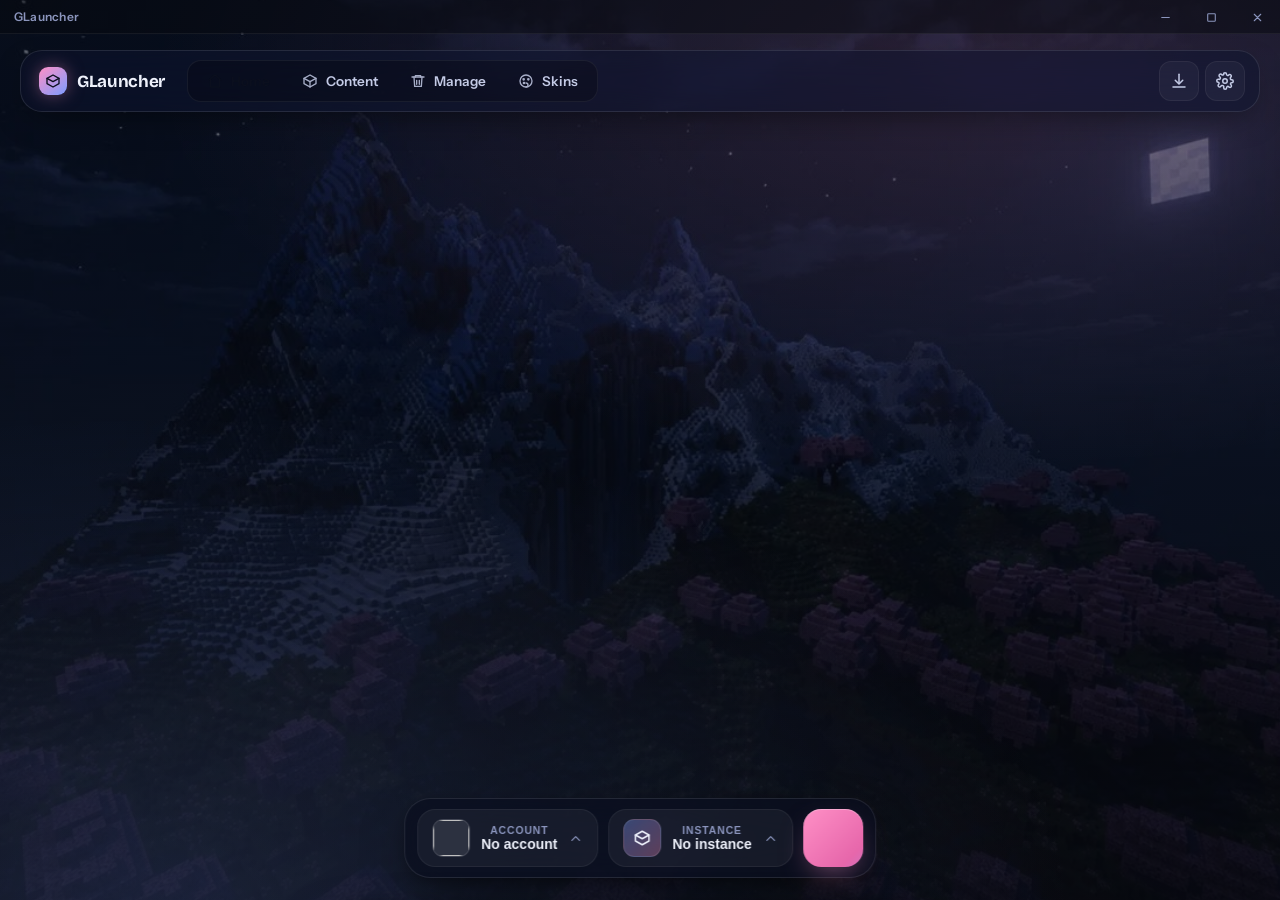
==== web/index.html @ 745d68ad "Add files via upload" ====
<!doctype html>
<html lang="en">
<head>
  <meta charset="utf-8" />
  <meta name="viewport" content="width=device-width, initial-scale=1" />
  <title>GLauncher</title>
  <link rel="preconnect" href="https://fonts.googleapis.com" />
  <link rel="preconnect" href="https://fonts.gstatic.com" crossorigin />
  <link rel="stylesheet" href="style.css" />
</head>
<body>
  <div id="bg-layer"></div>
  <div id="bg-scrim"></div>

  <div id="resize-handles" aria-hidden="true">
    <div class="resize-handle resize-left" data-edge="left"></div>
    <div class="resize-handle resize-right" data-edge="right"></div>
    <div class="resize-handle resize-bottom" data-edge="bottom"></div>
    <div class="resize-handle resize-top" data-edge="top"></div>
    <div class="resize-handle resize-top-left" data-edge="top-left"></div>
    <div class="resize-handle resize-top-right" data-edge="top-right"></div>
    <div class="resize-handle resize-bottom-left" data-edge="bottom-left"></div>
    <div class="resize-handle resize-bottom-right" data-edge="bottom-right"></div>
  </div>

  <div id="app">
    <!-- =========================================================== titlebar -->
    <div class="titlebar" id="titlebar">
      <div class="titlebar-drag" id="titlebar-drag">
        <span class="titlebar-title">GLauncher</span>
      </div>
      <div class="titlebar-controls">
        <button class="titlebar-btn" id="win-minimize" title="Minimize" data-testid="win-minimize-btn"></button>
        <button class="titlebar-btn" id="win-maximize" title="Maximize" data-testid="win-maximize-btn"></button>
        <button class="titlebar-btn titlebar-btn-close" id="win-close" title="Close" data-testid="win-close-btn"></button>
      </div>
    </div>

    <!-- ============================================================ topbar -->
    <header class="topbar">
      <div class="brand">
        <span class="brand-dot" id="brand-dot"></span>
        <span>GLauncher</span>
      </div>

      <nav class="topnav" id="topnav">
        <div class="nav-pill" id="nav-pill"></div>
        <div class="nav-item active" data-page="home" data-testid="nav-home"></div>
        <div class="nav-item" data-page="content" data-testid="nav-content"></div>
        <div class="nav-item" data-page="manage" data-testid="nav-manage"></div>
        <div class="nav-item" data-page="skins" data-testid="nav-skins"></div>
      </nav>

      <div class="topbar-spacer"></div>

      <div class="topbar-actions">
        <button class="icon-btn" id="btn-activity" data-testid="topbar-activity-btn" title="Activity">
          <span class="badge" id="activity-badge" style="display:none"></span>
        </button>
        <button class="icon-btn" id="btn-settings" data-testid="topbar-settings-btn" title="Settings"></button>
      </div>
    </header>

    <!-- =========================================================== content -->
    <main class="content">
      <section class="page active" id="page-home" data-testid="page-home"></section>
      <section class="page" id="page-content" data-testid="page-content"></section>
      <section class="page" id="page-manage" data-testid="page-manage"></section>
      <section class="page" id="page-skins" data-testid="page-skins"></section>
    </main>

    <!-- =========================================================== the dock -->
    <div class="dock" id="dock">
      <button class="dock-btn dock-account" id="dock-account" data-testid="dock-account-btn">
        <img class="dock-avatar" id="dock-account-avatar" alt="" />
        <div class="meta">
          <span class="label">Account</span>
          <span class="value" id="dock-account-name">No account</span>
        </div>
        <span class="chev" id="dock-account-chev"></span>
      </button>

      <button class="dock-btn dock-instance" id="dock-instance" data-testid="dock-instance-btn">
        <span class="dock-icon-badge" id="dock-instance-icon"></span>
        <div class="meta">
          <span class="label">Instance</span>
          <span class="value" id="dock-instance-name">No instance</span>
        </div>
        <span class="chev" id="dock-instance-chev"></span>
      </button>

      <div class="dock-play-wrap">
        <button class="dock-play" id="dock-play" data-testid="dock-play-btn"></button>
        <div class="dock-play-progress" id="dock-play-progress"><div class="fill"></div></div>
      </div>
    </div>
  </div>

  <div id="toast-stack"></div>
  <div id="sheet-root"></div>
  <div id="account-popover-root"></div>
  <div id="instance-popover-root"></div>
  <div id="console-root"></div>

  <script type="module" src="app.js"></script>
</body>
</html>
---- web/style.css ----
/* ============================================================================
   GLauncher — "Moonlit Sakura" redesign
   Dark glass materials, moonlit-blue + sakura-pink accents, Apple-fluid motion.
   Motion itself lives in spring.js (real physics); CSS here only handles
   materials, layout, typography and non-gesture micro-transitions.
   ========================================================================== */

@import url("https://fonts.googleapis.com/css2?family=Bricolage+Grotesque:opsz,wght@12..96,500..800&family=Instrument+Sans:wght@400;500;600;700&display=swap");

:root {
  --night-0: #06080f;
  --night-1: #0b0f1e;
  --night-2: #121732;

  --ink: #eef1fb;
  --ink-dim: #c4cbe6;
  --muted: #8b95bd;

  --blue: #7c9cff;
  --blue-bright: #a9c1ff;
  --blue-glow: rgba(124, 156, 255, 0.55);

  --sakura: #ff90c6;
  --sakura-bright: #ffb3d8;
  --sakura-deep: #e767ab;
  --sakura-glow: rgba(255, 144, 198, 0.5);

  --danger: #ff7a7a;
  --success: #8be6b1;

  --glass: rgba(16, 21, 44, 0.55);
  --glass-strong: rgba(11, 15, 30, 0.72);
  --glass-brd: rgba(255, 255, 255, 0.10);
  --glass-brd-soft: rgba(255, 255, 255, 0.06);

  --radius-lg: 22px;
  --radius-md: 16px;
  --radius-sm: 11px;

  --shadow-float: 0 24px 60px -20px rgba(0, 0, 0, 0.75), 0 4px 20px -8px rgba(0, 0, 0, 0.6);
  --shadow-soft: 0 12px 34px -14px rgba(0, 0, 0, 0.6);
}

* { box-sizing: border-box; }

html, body {
  margin: 0;
  height: 100%;
  overflow: hidden;
  background: var(--night-0);
  color: var(--ink);
  font-family: "Instrument Sans", -apple-system, BlinkMacSystemFont, "Segoe UI", sans-serif;
  font-size: 15px;
  -webkit-font-smoothing: antialiased;
  text-rendering: optimizeLegibility;
  cursor: default;
}

::selection { background: var(--sakura-glow); color: #fff; }

/* --------------------------------------------------------------- background */
#bg-layer {
  position: fixed;
  inset: 0;
  z-index: 0;
  background-color: #0b1020;
  background-image: url("assets/background.jpg");
  background-size: cover;
  background-position: center 35%;
  background-repeat: no-repeat;
  transform: scale(1.06);
  filter: saturate(1.05);
}
#bg-scrim {
  position: fixed;
  inset: 0;
  z-index: 1;
  background:
    radial-gradient(120% 80% at 78% 8%, rgba(255, 144, 198, 0.14), transparent 55%),
    radial-gradient(120% 90% at 12% 100%, rgba(124, 156, 255, 0.16), transparent 60%),
    linear-gradient(180deg, rgba(6, 8, 15, 0.55) 0%, rgba(6, 8, 15, 0.72) 42%, rgba(6, 8, 15, 0.9) 100%);
  transition: opacity 0.6s ease;
}
body.on-home #bg-scrim {
  background:
    radial-gradient(120% 80% at 78% 6%, rgba(255, 144, 198, 0.18), transparent 55%),
    radial-gradient(120% 90% at 10% 100%, rgba(124, 156, 255, 0.2), transparent 60%),
    linear-gradient(180deg, rgba(6, 8, 15, 0.32) 0%, rgba(6, 8, 15, 0.55) 55%, rgba(6, 8, 15, 0.86) 100%);
}

#resize-handles {
  position: fixed;
  inset: 0;
  z-index: 1000;
  pointer-events: none;
}
.resize-handle {
  position: absolute;
  pointer-events: auto;
}
.resize-left, .resize-right {
  top: 10px;
  bottom: 10px;
  width: 8px;
}
.resize-left { left: 0; cursor: ew-resize; }
.resize-right { right: 0; cursor: ew-resize; }
.resize-top, .resize-bottom {
  left: 10px;
  right: 10px;
  height: 8px;
}
/* Keep the native caption buttons clickable in the upper-right area. */
.resize-top { top: 0; right: 138px; cursor: ns-resize; }
.resize-bottom { bottom: 0; cursor: ns-resize; }
.resize-top-left, .resize-top-right, .resize-bottom-left, .resize-bottom-right {
  width: 12px;
  height: 12px;
}
.resize-top-left { top: 0; left: 0; cursor: nwse-resize; }
.resize-top-right { top: 0; right: 0; cursor: nesw-resize; }
.resize-bottom-left { bottom: 0; left: 0; cursor: nesw-resize; }
.resize-bottom-right { bottom: 0; right: 0; cursor: nwse-resize; }

#app {
  position: relative;
  z-index: 2;
  height: 100%;
  display: flex;
  flex-direction: column;
}

/* scrollbars */
*::-webkit-scrollbar { width: 10px; height: 10px; }
*::-webkit-scrollbar-thumb {
  background: rgba(255, 255, 255, 0.12);
  border-radius: 20px;
  border: 3px solid transparent;
  background-clip: content-box;
}
*::-webkit-scrollbar-thumb:hover { background: rgba(255, 255, 255, 0.22); background-clip: content-box; }

/* --------------------------------------------------------------- titlebar */
.titlebar {
  position: relative;
  z-index: 30;
  flex: 0 0 auto;
  height: 34px;
  display: flex;
  align-items: stretch;
  background: rgba(6, 8, 15, 0.5);
  border-bottom: 1px solid var(--glass-brd-soft);
  user-select: none;
}
.titlebar-drag {
  flex: 1;
  display: flex;
  align-items: center;
  padding-left: 14px;
  /* Dragging is handled by core/winchrome.py via native WM_NCHITTEST. */
}
.titlebar-title {
  font-size: 12px;
  font-weight: 600;
  letter-spacing: 0.02em;
  color: var(--muted);
}
.titlebar-controls { display: flex; flex: 0 0 auto; }
.titlebar-btn {
  width: 46px;
  height: 34px;
  display: grid;
  place-items: center;
  background: transparent;
  border: none;
  color: var(--muted);
  cursor: pointer;
}
.titlebar-btn svg { width: 13px; height: 13px; }
.titlebar-btn:hover { background: rgba(255, 255, 255, 0.08); color: var(--ink); }
.titlebar-btn-close:hover { background: #e5484d; color: #fff; }

/* ------------------------------------------------------------------ topbar */
.topbar {
  position: relative;
  z-index: 20;
  flex: 0 0 auto;
  margin: 16px 20px 0;
  padding: 9px 12px;
  display: flex;
  align-items: center;
  gap: 14px;
  background: var(--glass);
  backdrop-filter: blur(22px) saturate(1.4);
  -webkit-backdrop-filter: blur(22px) saturate(1.4);
  border: 1px solid var(--glass-brd);
  border-radius: var(--radius-lg);
  box-shadow: var(--shadow-soft);
}

.brand {
  display: flex;
  align-items: center;
  gap: 10px;
  padding: 0 8px 0 6px;
  font-family: "Bricolage Grotesque", sans-serif;
  font-weight: 700;
  font-size: 17px;
  letter-spacing: -0.02em;
  user-select: none;
}
.brand .brand-dot {
  width: 28px; height: 28px; border-radius: 9px;
  background: linear-gradient(140deg, var(--sakura), var(--blue));
  box-shadow: 0 0 18px -2px var(--sakura-glow);
  display: grid; place-items: center;
}
.brand .brand-dot svg { width: 16px; height: 16px; color: #0b0f1e; }

/* top navigation */
.topnav {
  position: relative;
  display: flex;
  gap: 2px;
  padding: 4px;
  border-radius: 14px;
  background: rgba(0, 0, 0, 0.22);
  border: 1px solid var(--glass-brd-soft);
}
.nav-pill {
  position: absolute;
  top: 4px;
  left: 0;
  height: calc(100% - 8px);
  border-radius: 10px;
  background: linear-gradient(135deg, rgba(255, 144, 198, 0.92), rgba(124, 156, 255, 0.92));
  box-shadow: 0 6px 18px -6px var(--sakura-glow);
  will-change: transform, width;
}
.nav-item {
  position: relative;
  z-index: 1;
  display: flex;
  align-items: center;
  gap: 8px;
  padding: 8px 15px;
  border-radius: 10px;
  font-weight: 600;
  font-size: 13.5px;
  color: var(--ink-dim);
  cursor: pointer;
  white-space: nowrap;
  transition: color 0.25s ease;
}
.nav-item svg { width: 16px; height: 16px; opacity: 0.85; }
.nav-item:hover { color: var(--ink); }
.nav-item.active { color: #0b0f1e; }
.nav-item.active svg { opacity: 1; }

.topbar-spacer { flex: 1; }
.topbar-actions { display: flex; gap: 6px; padding-right: 2px; }

.icon-btn {
  position: relative;
  width: 40px;
  height: 40px;
  display: grid;
  place-items: center;
  border-radius: 12px;
  border: 1px solid var(--glass-brd-soft);
  background: rgba(255, 255, 255, 0.04);
  color: var(--ink-dim);
  cursor: pointer;
  transition: background 0.2s ease, color 0.2s ease, transform 0.15s ease, border-color 0.2s ease;
}
.icon-btn svg { width: 18px; height: 18px; }
.icon-btn:hover { background: rgba(255, 255, 255, 0.1); color: var(--ink); border-color: var(--glass-brd); }
.icon-btn:active { transform: scale(0.92); }
.icon-btn .badge {
  position: absolute;
  top: -4px; right: -4px;
  min-width: 18px; height: 18px;
  padding: 0 4px;
  display: grid; place-items: center;
  font-size: 11px; font-weight: 700;
  color: #0b0f1e;
  background: linear-gradient(135deg, var(--sakura-bright), var(--sakura-deep));
  border-radius: 10px;
  box-shadow: 0 0 0 2px var(--night-1);
}

/* ------------------------------------------------------------------ content */
.content {
  position: relative;
  flex: 1 1 auto;
  overflow: hidden;
  margin: 14px 20px 0;
}
.page {
  position: absolute;
  inset: 0;
  overflow-y: auto;
  padding: 6px 6px 150px;
  opacity: 0;
  transform: translateY(10px);
  pointer-events: none;
  transition: opacity 0.35s ease, transform 0.35s ease;
}
.page.active {
  opacity: 1;
  transform: none;
  pointer-events: auto;
}

.page-head {
  display: flex;
  align-items: flex-end;
  justify-content: space-between;
  gap: 16px;
  margin: 4px 4px 20px;
}
.page-head h1 {
  margin: 0;
  font-family: "Bricolage Grotesque", sans-serif;
  font-weight: 700;
  font-size: 30px;
  letter-spacing: -0.03em;
}
.page-head p { margin: 4px 0 0; color: var(--muted); font-size: 14px; }

/* ------------------------------------------------------------------ buttons */
.btn {
  font-family: inherit;
  font-weight: 600;
  font-size: 14px;
  padding: 10px 18px;
  border-radius: 12px;
  border: 1px solid transparent;
  color: var(--ink);
  cursor: pointer;
  white-space: nowrap;
  transition: transform 0.15s ease, box-shadow 0.25s ease, background 0.2s ease, opacity 0.2s ease, border-color 0.2s ease;
}
.btn:active { transform: scale(0.96); }
.btn:disabled { opacity: 0.55; cursor: not-allowed; transform: none; }

.btn-primary {
  background: linear-gradient(135deg, var(--sakura), var(--blue));
  color: #0a0d18;
  font-weight: 700;
  box-shadow: 0 10px 26px -10px var(--sakura-glow);
}
.btn-primary:hover:not(:disabled) { box-shadow: 0 14px 32px -8px var(--sakura-glow); }

.btn-blue {
  background: linear-gradient(135deg, var(--blue), #6f8dff);
  color: #0a0d18;
  font-weight: 700;
  box-shadow: 0 10px 26px -12px var(--blue-glow);
}
.btn-pink {
  background: linear-gradient(135deg, var(--sakura-bright), var(--sakura-deep));
  color: #14060f;
  font-weight: 700;
  box-shadow: 0 10px 26px -12px var(--sakura-glow);
}
.btn-ghost {
  background: rgba(255, 255, 255, 0.05);
  border-color: var(--glass-brd);
  color: var(--ink);
}
.btn-ghost:hover:not(:disabled) { background: rgba(255, 255, 255, 0.11); }
.btn-danger {
  background: rgba(255, 122, 122, 0.14);
  border-color: rgba(255, 122, 122, 0.4);
  color: #ffb3b3;
}
.btn-danger:hover:not(:disabled) { background: rgba(255, 122, 122, 0.24); }

/* -------------------------------------------------------------------- cards */
.card {
  background: var(--glass);
  backdrop-filter: blur(18px) saturate(1.3);
  -webkit-backdrop-filter: blur(18px) saturate(1.3);
  border: 1px solid var(--glass-brd);
  border-radius: var(--radius-md);
  padding: 16px 18px;
  box-shadow: var(--shadow-soft);
}
.card + .card { margin-top: 12px; }
.card-row { display: flex; align-items: center; gap: 12px; justify-content: space-between; }
.card h2 { margin: 0; font-size: 16px; font-weight: 600; letter-spacing: -0.01em; }

.empty-state {
  text-align: center;
  color: var(--muted);
  padding: 40px 20px;
  font-size: 14px;
}

.text-small { font-size: 12.5px; color: var(--muted); line-height: 1.5; }
.text-small.error { color: var(--danger); }
.muted { color: var(--muted); }

.badge-pill {
  display: inline-flex;
  align-items: center;
  padding: 3px 9px;
  border-radius: 20px;
  font-size: 11px;
  font-weight: 700;
  letter-spacing: 0.02em;
  text-transform: uppercase;
}
.badge-pill.blue { background: rgba(124, 156, 255, 0.18); color: var(--blue-bright); border: 1px solid rgba(124, 156, 255, 0.35); }
.badge-pill.pink { background: rgba(255, 144, 198, 0.18); color: var(--sakura-bright); border: 1px solid rgba(255, 144, 198, 0.35); }
.badge-pill.green { background: rgba(139, 230, 177, 0.16); color: var(--success); border: 1px solid rgba(139, 230, 177, 0.32); }

/* ------------------------------------------------------------------- HOME */
.hero {
  position: relative;
  border-radius: var(--radius-lg);
  overflow: hidden;
  min-height: 300px;
  display: flex;
  align-items: flex-end;
  border: 1px solid var(--glass-brd);
  box-shadow: var(--shadow-float);
  margin-bottom: 26px;
}
.hero-media {
  position: absolute;
  inset: 0;
  background-size: cover;
  background-position: center;
  transform: scale(1.03);
  transition: transform 0.8s ease;
}
.hero:hover .hero-media { transform: scale(1.07); }
.hero::after {
  content: "";
  position: absolute;
  inset: 0;
  background: linear-gradient(90deg, rgba(6, 8, 15, 0.92) 0%, rgba(6, 8, 15, 0.7) 40%, rgba(6, 8, 15, 0.25) 100%);
}
.hero-body { position: relative; z-index: 1; padding: 36px 40px; max-width: 620px; }
.hero-kicker {
  display: inline-flex;
  align-items: center;
  gap: 8px;
  font-size: 12px;
  font-weight: 700;
  letter-spacing: 0.16em;
  text-transform: uppercase;
  color: var(--sakura-bright);
  margin-bottom: 12px;
}
.hero-kicker::before {
  content: "";
  width: 22px; height: 2px; border-radius: 2px;
  background: linear-gradient(90deg, var(--sakura), transparent);
}
.hero-title {
  font-family: "Bricolage Grotesque", sans-serif;
  font-weight: 800;
  font-size: 40px;
  line-height: 1.02;
  letter-spacing: -0.035em;
  margin: 0 0 12px;
}
.hero-text { color: var(--ink-dim); font-size: 15px; line-height: 1.55; margin-bottom: 22px; }
.hero-meta { display: flex; align-items: center; gap: 12px; margin-bottom: 20px; }

.section-title {
  font-family: "Bricolage Grotesque", sans-serif;
  font-weight: 700;
  font-size: 18px;
  letter-spacing: -0.02em;
  margin: 0 4px 16px;
  display: flex;
  align-items: center;
  gap: 10px;
}
.section-title svg { width: 20px; height: 20px; color: var(--sakura); flex: 0 0 auto; }
.cape-thumb svg { width: 26px; height: 26px; }
.popover-item .dock-icon-badge svg { width: 16px; height: 16px; }

.patch-grid {
  display: grid;
  grid-template-columns: repeat(auto-fill, minmax(230px, 1fr));
  gap: 16px;
}
.patch-card {
  position: relative;
  border-radius: var(--radius-md);
  overflow: hidden;
  background: var(--glass);
  border: 1px solid var(--glass-brd-soft);
  cursor: pointer;
  box-shadow: var(--shadow-soft);
  transition: transform 0.28s cubic-bezier(0.2, 0.8, 0.2, 1), border-color 0.28s ease, box-shadow 0.28s ease;
}
.patch-card:hover {
  transform: translateY(-4px);
  border-color: rgba(255, 144, 198, 0.45);
  box-shadow: 0 22px 46px -18px rgba(0, 0, 0, 0.7), 0 0 0 1px rgba(255, 144, 198, 0.12);
}
.patch-card-media {
  height: 132px;
  background-size: cover;
  background-position: center;
}
.patch-card-body { padding: 14px 16px 16px; }
.patch-title { font-weight: 600; font-size: 14.5px; line-height: 1.25; letter-spacing: -0.01em; margin: 0 0 8px; }
.patch-meta { display: flex; align-items: center; gap: 8px; }
.patch-date { font-size: 12px; color: var(--muted); }

/* full patch note body inside sheet */
.patch-body { line-height: 1.65; color: var(--ink-dim); font-size: 14px; }
.patch-body h1, .patch-body h2, .patch-body h3, .patch-body h4 {
  font-family: "Bricolage Grotesque", sans-serif;
  color: var(--ink);
  letter-spacing: -0.02em;
  margin: 22px 0 10px;
}
.patch-body a { color: var(--sakura-bright); }
.patch-body img { max-width: 100%; border-radius: 12px; margin: 12px 0; }
.patch-body ul { padding-left: 20px; }
.patch-body li { margin: 5px 0; }

/* --------------------------------------------------------------- toolbar */
.toolbar {
  display: flex;
  flex-wrap: wrap;
  align-items: center;
  gap: 12px;
  margin: 0 4px 18px;
}
.toolbar .field-label { margin: 0; }

.seg {
  position: relative;
  display: inline-flex;
  gap: 2px;
  padding: 4px;
  border-radius: 13px;
  background: rgba(0, 0, 0, 0.3);
  border: 1px solid var(--glass-brd-soft);
  backdrop-filter: blur(12px);
  -webkit-backdrop-filter: blur(12px);
}
.seg-indicator {
  position: absolute;
  top: 4px; left: 0;
  height: calc(100% - 8px);
  border-radius: 9px;
  background: rgba(255, 255, 255, 0.12);
  border: 1px solid var(--glass-brd);
  will-change: transform, width;
}
.seg-item {
  position: relative;
  z-index: 1;
  padding: 7px 14px;
  border-radius: 9px;
  font-size: 13px;
  font-weight: 600;
  color: var(--muted);
  cursor: pointer;
  white-space: nowrap;
  transition: color 0.22s ease;
}
.seg-item:hover { color: var(--ink-dim); }
.seg-item.active { color: var(--ink); }
.seg-item.disabled { color: var(--muted); opacity: 0.4; cursor: not-allowed; pointer-events: none; }

.dropdown, select.dropdown {
  font-family: inherit;
  font-size: 13.5px;
  font-weight: 500;
  color: var(--ink);
  background: rgba(0, 0, 0, 0.3);
  border: 1px solid var(--glass-brd-soft);
  border-radius: 11px;
  padding: 9px 12px;
  cursor: pointer;
  outline: none;
}
.dropdown option { background: var(--night-2); color: var(--ink); }

input[type="text"], input[type="search"] {
  font-family: inherit;
  font-size: 14px;
  color: var(--ink);
  background: rgba(0, 0, 0, 0.28);
  border: 1px solid var(--glass-brd-soft);
  border-radius: 12px;
  padding: 11px 14px;
  outline: none;
  transition: border-color 0.2s ease, background 0.2s ease;
}
input[type="text"]:focus, input[type="search"]:focus {
  border-color: rgba(124, 156, 255, 0.6);
  background: rgba(0, 0, 0, 0.4);
}
input::placeholder { color: var(--muted); }

.field-row {
  display: block;
  width: 100%;
  margin-bottom: 4px;
}
.field-label { font-size: 12.5px; font-weight: 600; color: var(--muted); margin: 16px 0 7px; }
.checkbox-row { display: flex; gap: 20px; margin: 12px 0; }
.checkbox-row label { display: flex; align-items: center; gap: 7px; font-size: 13px; color: var(--ink-dim); cursor: pointer; }
input[type="checkbox"] { accent-color: var(--sakura); width: 15px; height: 15px; cursor: pointer; }

/* --------------------------------------------------------- results grid */
.results-grid {
  display: grid;
  grid-template-columns: repeat(auto-fill, minmax(320px, 1fr));
  gap: 14px;
}
.content-card { display: flex; flex-direction: column; }
.content-card .top { display: flex; gap: 12px; align-items: flex-start; }
.content-sentinel { grid-column: 1 / -1; height: 1px; }
.content-loading-more { grid-column: 1 / -1; padding: 18px 0; }
.content-thumb {
  width: 52px; height: 52px; border-radius: 12px; flex: 0 0 auto;
  background: rgba(255, 255, 255, 0.06);
  background-size: cover; background-position: center;
  border: 1px solid var(--glass-brd-soft);
}
.content-title { font-weight: 600; font-size: 15px; letter-spacing: -0.01em; }
.content-desc { font-size: 12.5px; color: var(--ink-dim); line-height: 1.45; margin: 4px 0; }
.content-meta { font-size: 11.5px; color: var(--muted); }
.content-actions { display: flex; align-items: center; gap: 8px; margin-top: 12px; }
.content-actions .grow { flex: 1; }

/* manage rows */
.manage-row { display: flex; align-items: center; justify-content: space-between; gap: 12px; }
.manage-row .fname { font-size: 14px; font-weight: 600; word-break: break-all; }
.manage-row .fname.mono { font-family: ui-monospace, "SF Mono", Menlo, monospace; font-size: 13px; font-weight: 500; }
.manage-thumb { width: 40px; height: 40px; border-radius: 10px; }

/* --------------------------------------------------------- inline progress */
.inline-progress {
  margin-top: 12px;
  display: none;
}
.inline-progress.visible { display: block; }
.inline-progress .status { font-size: 12px; color: var(--ink-dim); margin-bottom: 6px; }
.inline-progress .status.error { color: var(--danger); }
.progress-track {
  height: 5px;
  border-radius: 20px;
  background: rgba(255, 255, 255, 0.08);
  overflow: hidden;
}
.progress-fill {
  height: 100%;
  width: 0%;
  border-radius: 20px;
  background: linear-gradient(90deg, var(--sakura), var(--blue));
  transition: width 0.35s ease;
}
.progress-fill.indeterminate {
  width: 40% !important;
  animation: indet 1.1s ease-in-out infinite;
}
@keyframes indet {
  0% { margin-left: -40%; }
  100% { margin-left: 100%; }
}

/* ------------------------------------------------------------------- skins */
.skins-wrap { display: grid; grid-template-columns: minmax(0, 1fr); gap: 16px; max-width: 720px; }
.skin-preview-box {
  width: 190px;
  height: 250px;
  border-radius: var(--radius-md);
  background: radial-gradient(120% 120% at 50% 20%, rgba(124, 156, 255, 0.2), rgba(6, 8, 15, 0.5));
  border: 1px solid var(--glass-brd);
  display: grid;
  place-items: center;
  overflow: hidden;
  flex: 0 0 auto;
}
.skin-preview-box img { image-rendering: pixelated; height: 200px; }
.cape-grid { display: grid; grid-template-columns: repeat(auto-fill, minmax(96px, 1fr)); gap: 12px; margin-top: 14px; }
.cape-item {
  border-radius: 12px;
  padding: 10px;
  background: rgba(255, 255, 255, 0.04);
  border: 1px solid var(--glass-brd-soft);
  cursor: pointer;
  text-align: center;
  transition: border-color 0.2s ease, background 0.2s ease, transform 0.15s ease;
}
.cape-item:hover { background: rgba(255, 255, 255, 0.09); transform: translateY(-2px); }
.cape-item.active { border-color: var(--sakura); background: rgba(255, 144, 198, 0.12); }
.cape-thumb { height: 64px; display: grid; place-items: center; font-size: 22px; }
.cape-thumb img { height: 64px; image-rendering: pixelated; border-radius: 6px; }
.cape-name { font-size: 11.5px; color: var(--ink-dim); margin-top: 6px; }

/* range sliders */
input[type="range"] {
  -webkit-appearance: none;
  width: 100%;
  height: 6px;
  border-radius: 20px;
  background: rgba(255, 255, 255, 0.1);
  outline: none;
  margin: 8px 0 4px;
}
input[type="range"]::-webkit-slider-thumb {
  -webkit-appearance: none;
  width: 18px; height: 18px; border-radius: 50%;
  background: linear-gradient(135deg, var(--sakura), var(--blue));
  cursor: pointer;
  box-shadow: 0 2px 10px -2px var(--sakura-glow);
}

/* =========================================================== FLOATING DOCK */
.dock {
  position: fixed;
  z-index: 40;
  left: 50%;
  bottom: 22px;
  transform: translateX(-50%);
  display: flex;
  align-items: center;
  gap: 10px;
  padding: 10px 12px;
  width: max-content;
  max-width: min(880px, calc(100vw - 48px));
  background: var(--glass-strong);
  backdrop-filter: blur(30px) saturate(1.5);
  -webkit-backdrop-filter: blur(30px) saturate(1.5);
  border: 1px solid var(--glass-brd);
  border-radius: 26px;
  box-shadow: var(--shadow-float);
  transition: width 0.25s ease;
}

.dock-btn {
  display: flex;
  align-items: center;
  gap: 11px;
  padding: 9px 14px;
  border-radius: 18px;
  background: rgba(255, 255, 255, 0.05);
  border: 1px solid var(--glass-brd-soft);
  cursor: pointer;
  transition: background 0.2s ease, border-color 0.2s ease, transform 0.15s ease;
  min-width: 0;
}
.dock-btn:hover { background: rgba(255, 255, 255, 0.1); border-color: var(--glass-brd); }
.dock-btn:active { transform: scale(0.98); }
.dock-btn.open { border-color: var(--sakura); background: rgba(255, 144, 198, 0.1); }

.dock-avatar {
  width: 38px; height: 38px;
  border-radius: 11px;
  image-rendering: pixelated;
  background: #2c3140;
  border: 1px solid var(--glass-brd);
  flex: 0 0 auto;
}
.dock-icon-badge {
  width: 38px; height: 38px;
  border-radius: 11px;
  flex: 0 0 auto;
  display: grid; place-items: center;
  background: linear-gradient(135deg, rgba(124, 156, 255, 0.35), rgba(255, 144, 198, 0.3));
  border: 1px solid var(--glass-brd);
  color: var(--ink);
}
.dock-icon-badge svg { width: 18px; height: 18px; }

.dock-btn .meta { display: flex; flex-direction: column; min-width: 0; }
.dock-btn .meta .label { font-size: 10.5px; font-weight: 700; letter-spacing: 0.08em; text-transform: uppercase; color: var(--muted); }
.dock-btn .meta .value { font-size: 14px; font-weight: 600; color: var(--ink); white-space: nowrap; overflow: hidden; text-overflow: ellipsis; max-width: 240px; transition: max-width 0.25s ease; }
.dock-btn .chev { color: var(--muted); display: grid; place-items: center; }
.dock-btn .chev svg { width: 15px; height: 15px; }

.dock-account { flex: 0 0 auto; }
.dock-instance { flex: 1 1 auto; }

.dock-play-wrap { position: relative; flex: 0 0 auto; }
.dock-play {
  display: flex;
  align-items: center;
  gap: 10px;
  padding: 0 30px;
  height: 58px;
  border: none;
  border-radius: 18px;
  font-family: "Bricolage Grotesque", sans-serif;
  font-weight: 800;
  font-size: 19px;
  letter-spacing: -0.01em;
  color: #0a0d18;
  cursor: pointer;
  background: linear-gradient(135deg, var(--sakura) 0%, var(--sakura-deep) 45%, var(--blue) 100%);
  background-size: 180% 180%;
  box-shadow: 0 12px 30px -10px var(--sakura-glow), inset 0 1px 0 rgba(255, 255, 255, 0.3);
  transition: transform 0.15s ease, box-shadow 0.25s ease, filter 0.2s ease;
}
.dock-play svg { width: 22px; height: 22px; }
.dock-play:hover:not(:disabled) { box-shadow: 0 18px 40px -8px var(--sakura-glow), inset 0 1px 0 rgba(255, 255, 255, 0.3); }
.dock-play:active:not(:disabled) { transform: scale(0.96); }
.dock-play:disabled { cursor: default; filter: saturate(0.7) brightness(0.9); }

/* "game just started" celebration — a gentle bloom + scale (Apple: momentum-
   led, on the causal event). Skipped under reduced motion via the query below. */
@keyframes dock-bloom {
  0%   { box-shadow: 0 12px 30px -10px var(--sakura-glow), inset 0 1px 0 rgba(255, 255, 255, 0.3); transform: scale(1); }
  28%  { box-shadow: 0 0 0 9px rgba(255, 144, 198, 0.28), 0 20px 52px -6px var(--sakura-glow), inset 0 1px 0 rgba(255, 255, 255, 0.45); transform: scale(1.06); }
  100% { box-shadow: 0 12px 30px -10px var(--sakura-glow), inset 0 1px 0 rgba(255, 255, 255, 0.3); transform: scale(1); }
}
.dock-play.bloom { animation: dock-bloom 0.9s cubic-bezier(0.2, 0.8, 0.2, 1); }

.dock-play-progress {
  position: absolute;
  left: 14px; right: 14px; bottom: 7px;
  height: 3px;
  border-radius: 20px;
  background: rgba(10, 13, 24, 0.35);
  overflow: hidden;
  display: none;
}
.dock-play-progress.visible { display: block; }
.dock-play-progress .fill { height: 100%; width: 0%; background: rgba(10, 13, 24, 0.75); border-radius: 20px; transition: width 0.3s ease; }
.dock-play-progress .fill.indeterminate { width: 40% !important; animation: indet 1.1s ease-in-out infinite; }

/* =============================================================== POPOVERS */
.popover {
  position: fixed;
  z-index: 60;
  min-width: 260px;
  max-width: 340px;
  max-height: 60vh;
  overflow-y: auto;
  padding: 8px;
  background: var(--glass-strong);
  backdrop-filter: blur(30px) saturate(1.5);
  -webkit-backdrop-filter: blur(30px) saturate(1.5);
  border: 1px solid var(--glass-brd);
  border-radius: 18px;
  box-shadow: var(--shadow-float);
  will-change: transform, opacity;
}
.popover-item {
  display: flex;
  align-items: center;
  gap: 11px;
  padding: 9px 10px;
  border-radius: 12px;
  cursor: pointer;
  transition: background 0.18s ease;
}
.popover-item:hover { background: rgba(255, 255, 255, 0.08); }
.popover-item.active { background: rgba(255, 144, 198, 0.14); }
.popover-item img { width: 34px; height: 34px; border-radius: 9px; image-rendering: pixelated; background: #2c3140; }
.popover-item .info { flex: 1; min-width: 0; }
.popover-item .info .name { font-weight: 600; font-size: 14px; white-space: nowrap; overflow: hidden; text-overflow: ellipsis; }
.popover-item .pill { font-size: 10.5px; font-weight: 700; padding: 2px 8px; border-radius: 10px; }
.popover-item .pill.blue { background: rgba(124, 156, 255, 0.2); color: var(--blue-bright); }
.popover-item .pill.pink { background: rgba(255, 144, 198, 0.2); color: var(--sakura-bright); }
.popover-remove {
  width: 26px; height: 26px; border-radius: 8px;
  display: grid; place-items: center;
  color: var(--muted);
  transition: background 0.18s ease, color 0.18s ease;
}
.popover-remove:hover { background: rgba(255, 122, 122, 0.18); color: var(--danger); }
.popover-remove svg { width: 14px; height: 14px; }
.popover-divider { height: 1px; background: var(--glass-brd-soft); margin: 6px 4px; }
.popover-action {
  display: flex; align-items: center; gap: 10px;
  padding: 10px; border-radius: 12px;
  font-weight: 600; font-size: 13.5px;
  color: var(--ink-dim);
  cursor: pointer;
  transition: background 0.18s ease, color 0.18s ease;
}
.popover-action:hover { background: rgba(124, 156, 255, 0.14); color: var(--ink); }
.popover-action svg { width: 16px; height: 16px; }

/* ================================================================= SHEET */
.scrim {
  position: fixed;
  inset: 0;
  z-index: 70;
  background: rgba(0, 0, 0, 0);
  pointer-events: none;
}
.scrim.visible { pointer-events: auto; }
.sheet {
  position: fixed;
  z-index: 71;
  left: 50%;
  bottom: 0;
  transform: translate(-50%, 100%);
  width: min(640px, calc(100vw - 32px));
  max-height: 84vh;
  display: flex;
  flex-direction: column;
  padding: 8px 26px 26px;
  background: var(--glass-strong);
  backdrop-filter: blur(34px) saturate(1.6);
  -webkit-backdrop-filter: blur(34px) saturate(1.6);
  border: 1px solid var(--glass-brd);
  border-bottom: none;
  border-radius: 26px 26px 0 0;
  box-shadow: var(--shadow-float);
  will-change: transform;
}
.sheet-grabber {
  width: 44px; height: 5px; border-radius: 20px;
  background: rgba(255, 255, 255, 0.25);
  margin: 6px auto 12px;
  cursor: grab;
  touch-action: none;
  flex: 0 0 auto;
}
.sheet-grabber:active { cursor: grabbing; }
.sheet-header { flex: 0 0 auto; }
.sheet-header h2 {
  font-family: "Bricolage Grotesque", sans-serif;
  font-weight: 700; letter-spacing: -0.02em;
  margin: 0 0 6px;
}
.sheet-body { flex: 1 1 auto; overflow-y: auto; padding: 6px 2px; }
.sheet-footer { flex: 0 0 auto; display: flex; gap: 10px; justify-content: flex-end; padding-top: 16px; }
.sheet select, .sheet input[type="text"], .sheet input[type="search"] { width: 100%; }
.sheet .list { display: flex; flex-direction: column; gap: 10px; }

/* the version-picker / activity lists inside sheets */
.list { display: flex; flex-direction: column; gap: 12px; }

/* ================================================================= TOASTS */
#toast-stack {
  position: fixed;
  z-index: 90;
  right: 22px;
  bottom: 100px;
  display: flex;
  flex-direction: column;
  gap: 10px;
  align-items: flex-end;
}
.toast {
  padding: 13px 18px;
  border-radius: 14px;
  font-size: 13.5px;
  font-weight: 500;
  color: var(--ink);
  background: var(--glass-strong);
  backdrop-filter: blur(24px);
  -webkit-backdrop-filter: blur(24px);
  border: 1px solid rgba(255, 122, 122, 0.4);
  box-shadow: var(--shadow-float);
  max-width: 340px;
  will-change: transform, opacity;
}
.toast.success { border-color: rgba(139, 230, 177, 0.45); }

/* ================================================================ CONSOLE */
#console-root { position: fixed; z-index: 50; inset: 0; pointer-events: none; }
.console-panel {
  position: absolute;
  width: 460px;
  max-width: calc(100vw - 40px);
  height: 260px;
  display: flex;
  flex-direction: column;
  background: var(--glass-strong);
  backdrop-filter: blur(26px);
  -webkit-backdrop-filter: blur(26px);
  border: 1px solid var(--glass-brd);
  border-radius: 18px;
  overflow: hidden;
  box-shadow: var(--shadow-float);
  will-change: transform, opacity;
  pointer-events: auto;
  transition: height 0.25s ease;
}
.console-panel.minimized { height: 44px; }
.console-panel.minimized .console-log { opacity: 0; }
.console-header {
  flex: 0 0 auto;
  display: flex;
  align-items: center;
  justify-content: space-between;
  gap: 8px;
  padding: 11px 8px 11px 16px;
  font-weight: 600;
  font-size: 13px;
  border-bottom: 1px solid var(--glass-brd-soft);
  color: var(--ink-dim);
}
.console-minimize-btn {
  width: 26px; height: 26px; border-radius: 8px; flex: 0 0 auto;
  display: grid; place-items: center;
  background: transparent; border: none; color: var(--ink-dim); cursor: pointer;
}
.console-minimize-btn:hover { background: rgba(255, 255, 255, 0.1); color: var(--ink); }
.console-minimize-btn svg { width: 14px; height: 14px; }
.console-log {
  flex: 1;
  overflow-y: auto;
  padding: 12px 16px;
  font-family: ui-monospace, "SF Mono", Menlo, monospace;
  font-size: 11.5px;
  line-height: 1.5;
  color: var(--ink-dim);
  white-space: pre-wrap;
  word-break: break-word;
  transition: opacity 0.15s ease;
}

@media (prefers-reduced-motion: reduce) {
  * { animation-duration: 0.001ms !important; }
  .page { transition: opacity 0.2s ease; transform: none; }
}
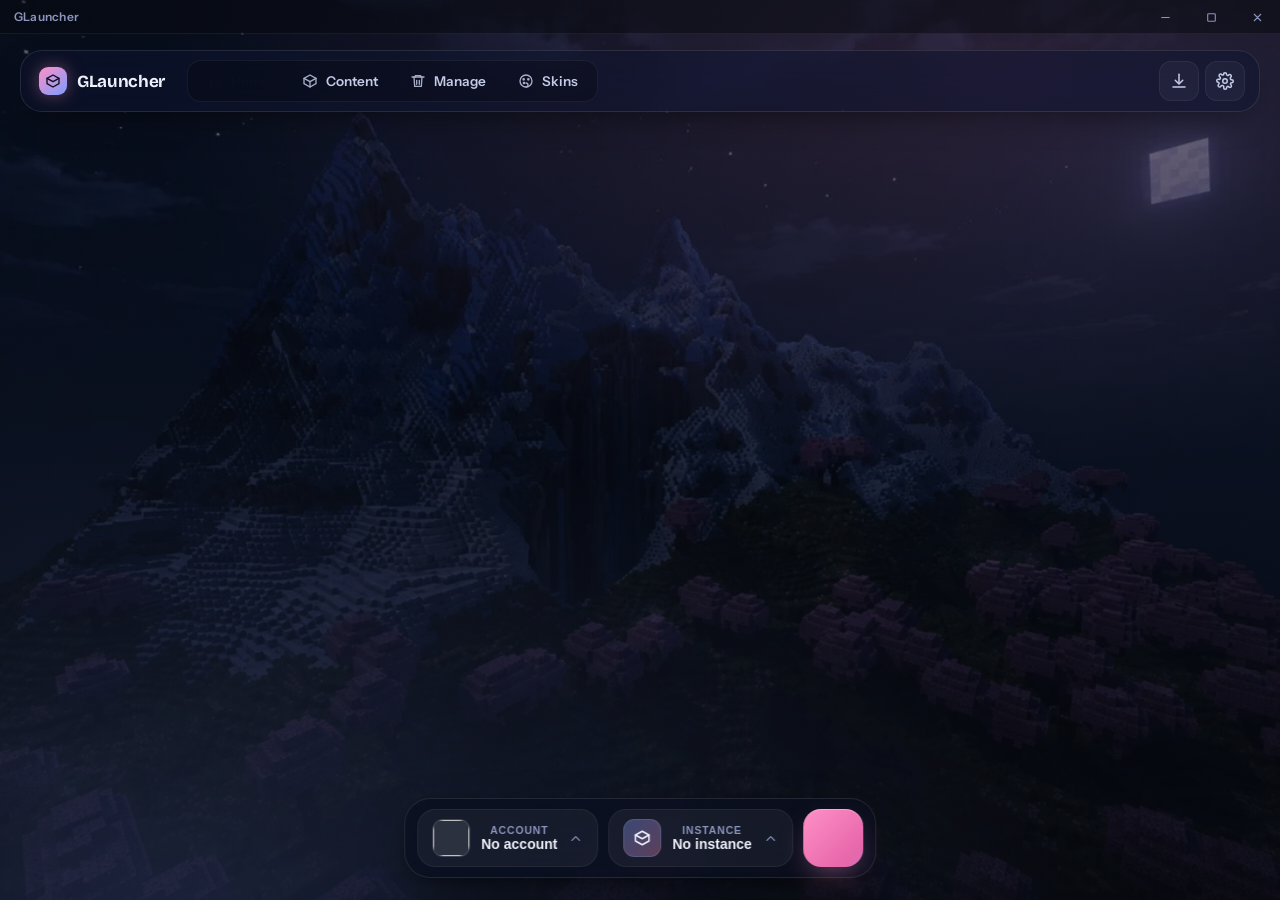
==== commit e3ccac62: "Add files via upload" ====
--- a/web/index.html
+++ b/web/index.html
@@ -7,6 +7,20 @@
   <link rel="preconnect" href="https://fonts.googleapis.com" />
   <link rel="preconnect" href="https://fonts.gstatic.com" crossorigin />
   <link rel="stylesheet" href="style.css" />
+  <script>
+    // Applied synchronously, before first paint, from a same-origin local
+    // cache so switching themes doesn't show a flash of the previous theme
+    // while app.js (a module, loaded async) starts up and asks Python for
+    // the real saved value. app.js reconciles this against core/settings.py
+    // (the actual source of truth) once the pywebview bridge is ready, and
+    // keeps this cache in sync whenever the theme changes.
+    (function () {
+      try {
+        var cached = localStorage.getItem("glauncher-theme");
+        if (cached) document.documentElement.setAttribute("data-theme", cached);
+      } catch (e) { /* localStorage unavailable - falls back to the default theme */ }
+    })();
+  </script>
 </head>
 <body>
   <div id="bg-layer"></div>
@@ -101,6 +115,7 @@
   <div id="account-popover-root"></div>
   <div id="instance-popover-root"></div>
   <div id="console-root"></div>
+  <div id="onboarding-root"></div>
 
   <script type="module" src="app.js"></script>
 </body>
--- a/web/style.css
+++ b/web/style.css
@@ -8,6 +8,7 @@
 @import url("https://fonts.googleapis.com/css2?family=Bricolage+Grotesque:opsz,wght@12..96,500..800&family=Instrument+Sans:wght@400;500;600;700&display=swap");
 
 :root {
+  /* structural tokens - shared by every theme */
   --night-0: #06080f;
   --night-1: #0b0f1e;
   --night-2: #121732;
@@ -16,6 +17,25 @@
   --ink-dim: #c4cbe6;
   --muted: #8b95bd;
 
+  --glass: rgba(16, 21, 44, 0.55);
+  --glass-strong: rgba(11, 15, 30, 0.72);
+  --glass-brd: rgba(255, 255, 255, 0.10);
+  --glass-brd-soft: rgba(255, 255, 255, 0.06);
+
+  --radius-lg: 22px;
+  --radius-md: 16px;
+  --radius-sm: 11px;
+
+  --titlebar-h: 34px;
+
+  --shadow-float: 0 24px 60px -20px rgba(0, 0, 0, 0.75), 0 4px 20px -8px rgba(0, 0, 0, 0.6);
+  --shadow-soft: 0 12px 34px -14px rgba(0, 0, 0, 0.6);
+
+  --danger: #ff7a7a;
+  --success: #8be6b1;
+
+  /* accent tokens - overridden per [data-theme] below. This block ("aurora")
+     is also the fallback for an unset/unrecognized data-theme attribute. */
   --blue: #7c9cff;
   --blue-bright: #a9c1ff;
   --blue-glow: rgba(124, 156, 255, 0.55);
@@ -25,20 +45,91 @@
   --sakura-deep: #e767ab;
   --sakura-glow: rgba(255, 144, 198, 0.5);
 
-  --danger: #ff7a7a;
-  --success: #8be6b1;
-
-  --glass: rgba(16, 21, 44, 0.55);
-  --glass-strong: rgba(11, 15, 30, 0.72);
-  --glass-brd: rgba(255, 255, 255, 0.10);
-  --glass-brd-soft: rgba(255, 255, 255, 0.06);
-
-  --radius-lg: 22px;
-  --radius-md: 16px;
-  --radius-sm: 11px;
-
-  --shadow-float: 0 24px 60px -20px rgba(0, 0, 0, 0.75), 0 4px 20px -8px rgba(0, 0, 0, 0.6);
-  --shadow-soft: 0 12px 34px -14px rgba(0, 0, 0, 0.6);
+  /* dark text used on top of bright accent-gradient buttons/badges/pills */
+  --on-accent: #0b0f1e;
+
+  /* the two radial-gradient tints in the #bg-scrim background wash */
+  --scrim-a: rgba(255, 144, 198, 0.14);
+  --scrim-a-home: rgba(255, 144, 198, 0.18);
+  --scrim-b: rgba(124, 156, 255, 0.16);
+  --scrim-b-home: rgba(124, 156, 255, 0.2);
+}
+
+/* --------------------------------------------------------------- themes
+   Each theme only ever swaps the accent tokens above - structural tokens
+   (surfaces, glass, radii, shadows, ink/muted text) stay identical across
+   all of them, so switching themes never changes layout, only color. */
+
+/* Nebula - cyan / violet */
+:root[data-theme="nebula"] {
+  --blue: #7ce0ff;
+  --blue-bright: #a6ecff;
+  --blue-glow: rgba(124, 224, 255, 0.55);
+
+  --sakura: #b98bff;
+  --sakura-bright: #d3b3ff;
+  --sakura-deep: #8f5cf0;
+  --sakura-glow: rgba(185, 139, 255, 0.5);
+
+  --on-accent: #0a0d1a;
+  --scrim-a: rgba(185, 139, 255, 0.16);
+  --scrim-a-home: rgba(185, 139, 255, 0.2);
+  --scrim-b: rgba(124, 224, 255, 0.16);
+  --scrim-b-home: rgba(124, 224, 255, 0.2);
+}
+
+/* Emerald - green / teal */
+:root[data-theme="emerald"] {
+  --blue: #57d9a3;
+  --blue-bright: #8be6c2;
+  --blue-glow: rgba(87, 217, 163, 0.5);
+
+  --sakura: #b6e85a;
+  --sakura-bright: #cdf28a;
+  --sakura-deep: #8fc93a;
+  --sakura-glow: rgba(182, 232, 90, 0.45);
+
+  --on-accent: #08150f;
+  --scrim-a: rgba(182, 232, 90, 0.13);
+  --scrim-a-home: rgba(182, 232, 90, 0.17);
+  --scrim-b: rgba(87, 217, 163, 0.16);
+  --scrim-b-home: rgba(87, 217, 163, 0.2);
+}
+
+/* Crimson - red / amber */
+:root[data-theme="crimson"] {
+  --blue: #ff9a5a;
+  --blue-bright: #ffbf8f;
+  --blue-glow: rgba(255, 154, 90, 0.5);
+
+  --sakura: #ff6b6b;
+  --sakura-bright: #ff9c9c;
+  --sakura-deep: #e2434f;
+  --sakura-glow: rgba(255, 107, 107, 0.5);
+
+  --on-accent: #170a08;
+  --scrim-a: rgba(255, 107, 107, 0.14);
+  --scrim-a-home: rgba(255, 107, 107, 0.18);
+  --scrim-b: rgba(255, 154, 90, 0.16);
+  --scrim-b-home: rgba(255, 154, 90, 0.2);
+}
+
+/* Mono - silver / graphite, minimal accent */
+:root[data-theme="mono"] {
+  --blue: #b9c2d6;
+  --blue-bright: #dde3f0;
+  --blue-glow: rgba(185, 194, 214, 0.45);
+
+  --sakura: #8f98b3;
+  --sakura-bright: #c3cadd;
+  --sakura-deep: #6b7392;
+  --sakura-glow: rgba(143, 152, 179, 0.4);
+
+  --on-accent: #0c0e14;
+  --scrim-a: rgba(185, 194, 214, 0.10);
+  --scrim-a-home: rgba(185, 194, 214, 0.13);
+  --scrim-b: rgba(143, 152, 179, 0.12);
+  --scrim-b-home: rgba(143, 152, 179, 0.15);
 }
 
 * { box-sizing: border-box; }
@@ -76,15 +167,15 @@
   inset: 0;
   z-index: 1;
   background:
-    radial-gradient(120% 80% at 78% 8%, rgba(255, 144, 198, 0.14), transparent 55%),
-    radial-gradient(120% 90% at 12% 100%, rgba(124, 156, 255, 0.16), transparent 60%),
+    radial-gradient(120% 80% at 78% 8%, var(--scrim-a), transparent 55%),
+    radial-gradient(120% 90% at 12% 100%, var(--scrim-b), transparent 60%),
     linear-gradient(180deg, rgba(6, 8, 15, 0.55) 0%, rgba(6, 8, 15, 0.72) 42%, rgba(6, 8, 15, 0.9) 100%);
-  transition: opacity 0.6s ease;
+  transition: background 0.5s ease, opacity 0.6s ease;
 }
 body.on-home #bg-scrim {
   background:
-    radial-gradient(120% 80% at 78% 6%, rgba(255, 144, 198, 0.18), transparent 55%),
-    radial-gradient(120% 90% at 10% 100%, rgba(124, 156, 255, 0.2), transparent 60%),
+    radial-gradient(120% 80% at 78% 6%, var(--scrim-a-home), transparent 55%),
+    radial-gradient(120% 90% at 10% 100%, var(--scrim-b-home), transparent 60%),
     linear-gradient(180deg, rgba(6, 8, 15, 0.32) 0%, rgba(6, 8, 15, 0.55) 55%, rgba(6, 8, 15, 0.86) 100%);
 }
 
@@ -145,7 +236,7 @@
   position: relative;
   z-index: 30;
   flex: 0 0 auto;
-  height: 34px;
+  height: var(--titlebar-h);
   display: flex;
   align-items: stretch;
   background: rgba(6, 8, 15, 0.5);
@@ -168,7 +259,7 @@
 .titlebar-controls { display: flex; flex: 0 0 auto; }
 .titlebar-btn {
   width: 46px;
-  height: 34px;
+  height: var(--titlebar-h);
   display: grid;
   place-items: center;
   background: transparent;
@@ -215,7 +306,7 @@
   box-shadow: 0 0 18px -2px var(--sakura-glow);
   display: grid; place-items: center;
 }
-.brand .brand-dot svg { width: 16px; height: 16px; color: #0b0f1e; }
+.brand .brand-dot svg { width: 16px; height: 16px; color: var(--on-accent); }
 
 /* top navigation */
 .topnav {
@@ -233,7 +324,7 @@
   left: 0;
   height: calc(100% - 8px);
   border-radius: 10px;
-  background: linear-gradient(135deg, rgba(255, 144, 198, 0.92), rgba(124, 156, 255, 0.92));
+  background: linear-gradient(135deg, var(--sakura), var(--blue));
   box-shadow: 0 6px 18px -6px var(--sakura-glow);
   will-change: transform, width;
 }
@@ -254,7 +345,7 @@
 }
 .nav-item svg { width: 16px; height: 16px; opacity: 0.85; }
 .nav-item:hover { color: var(--ink); }
-.nav-item.active { color: #0b0f1e; }
+.nav-item.active { color: var(--on-accent); }
 .nav-item.active svg { opacity: 1; }
 
 .topbar-spacer { flex: 1; }
@@ -283,7 +374,7 @@
   padding: 0 4px;
   display: grid; place-items: center;
   font-size: 11px; font-weight: 700;
-  color: #0b0f1e;
+  color: var(--on-accent);
   background: linear-gradient(135deg, var(--sakura-bright), var(--sakura-deep));
   border-radius: 10px;
   box-shadow: 0 0 0 2px var(--night-1);
@@ -346,21 +437,21 @@
 
 .btn-primary {
   background: linear-gradient(135deg, var(--sakura), var(--blue));
-  color: #0a0d18;
+  color: var(--on-accent);
   font-weight: 700;
   box-shadow: 0 10px 26px -10px var(--sakura-glow);
 }
 .btn-primary:hover:not(:disabled) { box-shadow: 0 14px 32px -8px var(--sakura-glow); }
 
 .btn-blue {
-  background: linear-gradient(135deg, var(--blue), #6f8dff);
-  color: #0a0d18;
+  background: linear-gradient(135deg, var(--blue), var(--blue-bright));
+  color: var(--on-accent);
   font-weight: 700;
   box-shadow: 0 10px 26px -12px var(--blue-glow);
 }
 .btn-pink {
   background: linear-gradient(135deg, var(--sakura-bright), var(--sakura-deep));
-  color: #14060f;
+  color: var(--on-accent);
   font-weight: 700;
   box-shadow: 0 10px 26px -12px var(--sakura-glow);
 }
@@ -398,8 +489,124 @@
   font-size: 14px;
 }
 
+/* -------------------------------------------------------------- theme picker */
+.theme-grid {
+  display: flex;
+  flex-wrap: wrap;
+  gap: 10px;
+}
+.theme-swatch {
+  display: flex;
+  flex-direction: column;
+  align-items: center;
+  gap: 8px;
+  width: 76px;
+  padding: 10px 6px 8px;
+  border-radius: var(--radius-sm);
+  border: 1px solid var(--glass-brd-soft);
+  background: rgba(255, 255, 255, 0.03);
+  color: var(--ink-dim);
+  font-family: inherit;
+  font-size: 11.5px;
+  font-weight: 600;
+  cursor: pointer;
+  transition: border-color 0.2s ease, background 0.2s ease, color 0.2s ease, transform 0.15s ease;
+}
+.theme-swatch:hover { background: rgba(255, 255, 255, 0.07); color: var(--ink); }
+.theme-swatch:active { transform: scale(0.95); }
+.theme-swatch.active {
+  border-color: var(--swatch-a);
+  background: color-mix(in srgb, var(--swatch-a) 14%, transparent);
+  color: var(--ink);
+}
+.theme-swatch-dot {
+  width: 30px;
+  height: 30px;
+  border-radius: 50%;
+  background: linear-gradient(135deg, var(--swatch-a), var(--swatch-b));
+  box-shadow: inset 0 0 0 1px rgba(255, 255, 255, 0.25);
+}
+.theme-swatch.active .theme-swatch-dot {
+  box-shadow: inset 0 0 0 1px rgba(255, 255, 255, 0.25), 0 0 0 2px var(--night-1), 0 0 0 3px var(--swatch-a);
+}
+.theme-swatch-label { white-space: nowrap; }
+
+/* ------------------------------------------------------------ first-run intro */
+#onboarding-root {
+  position: fixed;
+  top: var(--titlebar-h);
+  left: 0;
+  right: 0;
+  bottom: 0;
+  z-index: 500;
+  display: flex;
+  align-items: center;
+  justify-content: center;
+  padding: 24px;
+  background: rgba(6, 8, 15, 0.72);
+  backdrop-filter: blur(18px) saturate(1.4);
+  -webkit-backdrop-filter: blur(18px) saturate(1.4);
+  opacity: 0;
+  pointer-events: none;
+  transition: opacity 0.35s ease;
+}
+#onboarding-root.visible { opacity: 1; pointer-events: auto; }
+.onboarding-card {
+  width: 100%;
+  max-width: 480px;
+  max-height: 100%;
+  overflow-y: auto;
+  padding: 34px 32px 28px;
+  border-radius: var(--radius-lg);
+  background: var(--glass-strong);
+  border: 1px solid var(--glass-brd);
+  box-shadow: var(--shadow-float);
+  text-align: center;
+  transform: translateY(10px) scale(0.98);
+  transition: transform 0.35s ease;
+}
+#onboarding-root.visible .onboarding-card { transform: translateY(0) scale(1); }
+.onboarding-badge {
+  width: 56px;
+  height: 56px;
+  margin: 0 auto 18px;
+  border-radius: 16px;
+  display: grid;
+  place-items: center;
+  background: linear-gradient(135deg, var(--sakura), var(--blue));
+  box-shadow: 0 12px 30px -10px var(--sakura-glow);
+}
+.onboarding-badge svg { width: 26px; height: 26px; color: var(--on-accent); }
+.onboarding-card h1 {
+  margin: 0 0 8px;
+  font-family: "Bricolage Grotesque", sans-serif;
+  font-size: 24px;
+  font-weight: 800;
+  letter-spacing: -0.01em;
+}
+.onboarding-card p {
+  margin: 0 auto 26px;
+  max-width: 380px;
+  color: var(--ink-dim);
+  font-size: 14px;
+  line-height: 1.55;
+}
+.onboarding-card .theme-grid {
+  justify-content: center;
+  margin-bottom: 26px;
+}
+.onboarding-card .btn { width: 100%; padding: 13px; font-size: 15px; }
+
 .text-small { font-size: 12.5px; color: var(--muted); line-height: 1.5; }
 .text-small.error { color: var(--danger); }
+.changelog { margin-top: 10px; padding: 12px 14px; border-radius: 12px; background: rgba(255,255,255,0.04); border: 1px solid rgba(255,255,255,0.06); max-height: 260px; overflow-y: auto; font-size: 13px; line-height: 1.55; }
+.changelog h1, .changelog h2, .changelog h3, .changelog h4, .changelog h5, .changelog h6 { font-size: 13.5px; font-weight: 600; margin: 12px 0 6px; }
+.changelog h1:first-child, .changelog h2:first-child, .changelog h3:first-child { margin-top: 0; }
+.changelog p { margin: 6px 0; }
+.changelog ul { margin: 6px 0; padding-left: 18px; }
+.changelog li { margin: 3px 0; }
+.changelog code { background: rgba(255,255,255,0.08); padding: 1px 5px; border-radius: 5px; font-size: 12px; }
+.changelog a { color: inherit; text-decoration: underline; text-underline-offset: 2px; }
 .muted { color: var(--muted); }
 
 .badge-pill {
@@ -412,8 +619,8 @@
   letter-spacing: 0.02em;
   text-transform: uppercase;
 }
-.badge-pill.blue { background: rgba(124, 156, 255, 0.18); color: var(--blue-bright); border: 1px solid rgba(124, 156, 255, 0.35); }
-.badge-pill.pink { background: rgba(255, 144, 198, 0.18); color: var(--sakura-bright); border: 1px solid rgba(255, 144, 198, 0.35); }
+.badge-pill.blue { background: color-mix(in srgb, var(--blue) 18%, transparent); color: var(--blue-bright); border: 1px solid color-mix(in srgb, var(--blue) 35%, transparent); }
+.badge-pill.pink { background: color-mix(in srgb, var(--sakura) 18%, transparent); color: var(--sakura-bright); border: 1px solid color-mix(in srgb, var(--sakura) 35%, transparent); }
 .badge-pill.green { background: rgba(139, 230, 177, 0.16); color: var(--success); border: 1px solid rgba(139, 230, 177, 0.32); }
 
 /* ------------------------------------------------------------------- HOME */
@@ -502,8 +709,8 @@
 }
 .patch-card:hover {
   transform: translateY(-4px);
-  border-color: rgba(255, 144, 198, 0.45);
-  box-shadow: 0 22px 46px -18px rgba(0, 0, 0, 0.7), 0 0 0 1px rgba(255, 144, 198, 0.12);
+  border-color: color-mix(in srgb, var(--sakura) 45%, transparent);
+  box-shadow: 0 22px 46px -18px rgba(0, 0, 0, 0.7), 0 0 0 1px color-mix(in srgb, var(--sakura) 12%, transparent);
 }
 .patch-card-media {
   height: 132px;
@@ -600,7 +807,7 @@
   transition: border-color 0.2s ease, background 0.2s ease;
 }
 input[type="text"]:focus, input[type="search"]:focus {
-  border-color: rgba(124, 156, 255, 0.6);
+  border-color: color-mix(in srgb, var(--blue) 60%, transparent);
   background: rgba(0, 0, 0, 0.4);
 }
 input::placeholder { color: var(--muted); }
@@ -679,7 +886,7 @@
   width: 190px;
   height: 250px;
   border-radius: var(--radius-md);
-  background: radial-gradient(120% 120% at 50% 20%, rgba(124, 156, 255, 0.2), rgba(6, 8, 15, 0.5));
+  background: radial-gradient(120% 120% at 50% 20%, color-mix(in srgb, var(--blue) 20%, transparent), rgba(6, 8, 15, 0.5));
   border: 1px solid var(--glass-brd);
   display: grid;
   place-items: center;
@@ -698,7 +905,7 @@
   transition: border-color 0.2s ease, background 0.2s ease, transform 0.15s ease;
 }
 .cape-item:hover { background: rgba(255, 255, 255, 0.09); transform: translateY(-2px); }
-.cape-item.active { border-color: var(--sakura); background: rgba(255, 144, 198, 0.12); }
+.cape-item.active { border-color: var(--sakura); background: color-mix(in srgb, var(--sakura) 12%, transparent); }
 .cape-thumb { height: 64px; display: grid; place-items: center; font-size: 22px; }
 .cape-thumb img { height: 64px; image-rendering: pixelated; border-radius: 6px; }
 .cape-name { font-size: 11.5px; color: var(--ink-dim); margin-top: 6px; }
@@ -757,7 +964,7 @@
 }
 .dock-btn:hover { background: rgba(255, 255, 255, 0.1); border-color: var(--glass-brd); }
 .dock-btn:active { transform: scale(0.98); }
-.dock-btn.open { border-color: var(--sakura); background: rgba(255, 144, 198, 0.1); }
+.dock-btn.open { border-color: var(--sakura); background: color-mix(in srgb, var(--sakura) 10%, transparent); }
 
 .dock-avatar {
   width: 38px; height: 38px;
@@ -772,7 +979,7 @@
   border-radius: 11px;
   flex: 0 0 auto;
   display: grid; place-items: center;
-  background: linear-gradient(135deg, rgba(124, 156, 255, 0.35), rgba(255, 144, 198, 0.3));
+  background: linear-gradient(135deg, color-mix(in srgb, var(--blue) 35%, transparent), color-mix(in srgb, var(--sakura) 30%, transparent));
   border: 1px solid var(--glass-brd);
   color: var(--ink);
 }
@@ -800,7 +1007,7 @@
   font-weight: 800;
   font-size: 19px;
   letter-spacing: -0.01em;
-  color: #0a0d18;
+  color: var(--on-accent);
   cursor: pointer;
   background: linear-gradient(135deg, var(--sakura) 0%, var(--sakura-deep) 45%, var(--blue) 100%);
   background-size: 180% 180%;
@@ -816,7 +1023,7 @@
    led, on the causal event). Skipped under reduced motion via the query below. */
 @keyframes dock-bloom {
   0%   { box-shadow: 0 12px 30px -10px var(--sakura-glow), inset 0 1px 0 rgba(255, 255, 255, 0.3); transform: scale(1); }
-  28%  { box-shadow: 0 0 0 9px rgba(255, 144, 198, 0.28), 0 20px 52px -6px var(--sakura-glow), inset 0 1px 0 rgba(255, 255, 255, 0.45); transform: scale(1.06); }
+  28%  { box-shadow: 0 0 0 9px color-mix(in srgb, var(--sakura) 28%, transparent), 0 20px 52px -6px var(--sakura-glow), inset 0 1px 0 rgba(255, 255, 255, 0.45); transform: scale(1.06); }
   100% { box-shadow: 0 12px 30px -10px var(--sakura-glow), inset 0 1px 0 rgba(255, 255, 255, 0.3); transform: scale(1); }
 }
 .dock-play.bloom { animation: dock-bloom 0.9s cubic-bezier(0.2, 0.8, 0.2, 1); }
@@ -861,13 +1068,13 @@
   transition: background 0.18s ease;
 }
 .popover-item:hover { background: rgba(255, 255, 255, 0.08); }
-.popover-item.active { background: rgba(255, 144, 198, 0.14); }
+.popover-item.active { background: color-mix(in srgb, var(--sakura) 14%, transparent); }
 .popover-item img { width: 34px; height: 34px; border-radius: 9px; image-rendering: pixelated; background: #2c3140; }
 .popover-item .info { flex: 1; min-width: 0; }
 .popover-item .info .name { font-weight: 600; font-size: 14px; white-space: nowrap; overflow: hidden; text-overflow: ellipsis; }
 .popover-item .pill { font-size: 10.5px; font-weight: 700; padding: 2px 8px; border-radius: 10px; }
-.popover-item .pill.blue { background: rgba(124, 156, 255, 0.2); color: var(--blue-bright); }
-.popover-item .pill.pink { background: rgba(255, 144, 198, 0.2); color: var(--sakura-bright); }
+.popover-item .pill.blue { background: color-mix(in srgb, var(--blue) 20%, transparent); color: var(--blue-bright); }
+.popover-item .pill.pink { background: color-mix(in srgb, var(--sakura) 20%, transparent); color: var(--sakura-bright); }
 .popover-remove {
   width: 26px; height: 26px; border-radius: 8px;
   display: grid; place-items: center;
@@ -885,7 +1092,7 @@
   cursor: pointer;
   transition: background 0.18s ease, color 0.18s ease;
 }
-.popover-action:hover { background: rgba(124, 156, 255, 0.14); color: var(--ink); }
+.popover-action:hover { background: color-mix(in srgb, var(--blue) 14%, transparent); color: var(--ink); }
 .popover-action svg { width: 16px; height: 16px; }
 
 /* ================================================================= SHEET */
